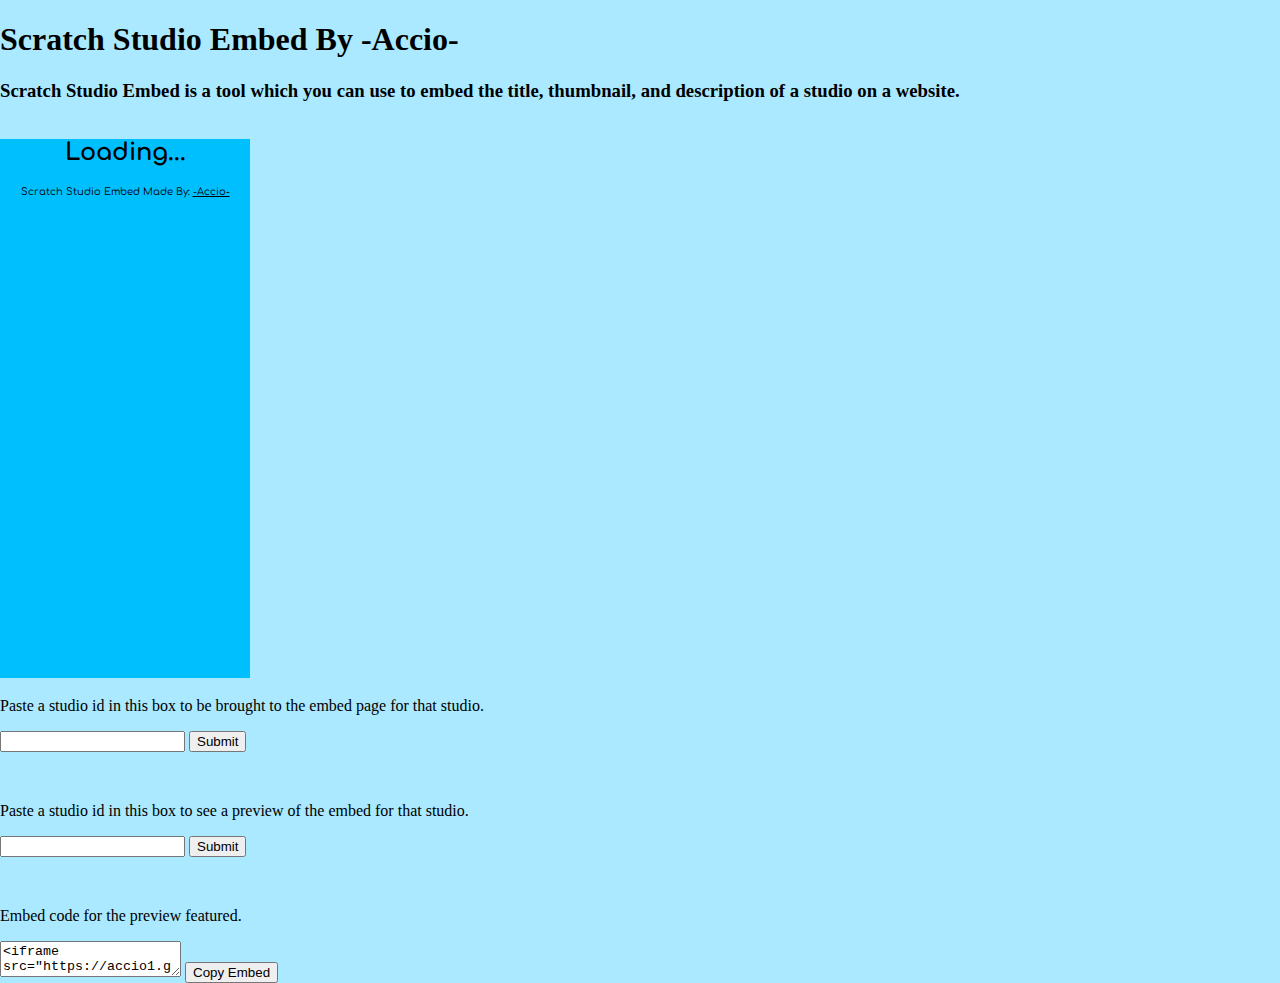
==== home/index.html @ cda0e788 "Add <base> tag" ====
<!doctype html>
<html>
	<head>		
		<title>Scratch Studio Embed</title>
		<link rel="stylesheet" type="text/css" href="home/stylesheet.css">
		<link rel="shortcut icon" type="image/png" href="favicon.png">
		<base href="https://accio1.github.io/SSE/">
		<style>
		body {
  			background-color: #aae9ff;
		}
		</style>
	</head>
	<body style="margin:0">
		<div class="content">
			<h1>Scratch Studio Embed
			<span id="DevTag">By -Accio-</span></h1>
			<h3>Scratch Studio Embed is a tool which you can use to embed the title, thumbnail, and description of a studio on a website.</h3>
			<br>
			
			<div id="embed"></div>
			
			<p>Paste a studio id in this box to be brought to the embed page for that studio.</p>
			<input type="text" id="GT_StudioID">
			<button onclick="GoTo()">Submit</button>
			<p id="GT_result"></p>
			
			<br>
			
			<p>Paste a studio id in this box to see a preview of the embed for that studio.</p>
			<input type="text" id="P_StudioID">
			<button onclick="preview()">Submit</button>
			<p id="P_result"></p>
			
			<br>
			
			<p>Embed code for the preview featured.</p>
			<textarea id="Ecode" readonly></textarea>
			<button onclick="copy()">Copy Embed</button><span id="copied"></span>
		</div>
		<script src="home/home.js"></script>
	</body>
</html>
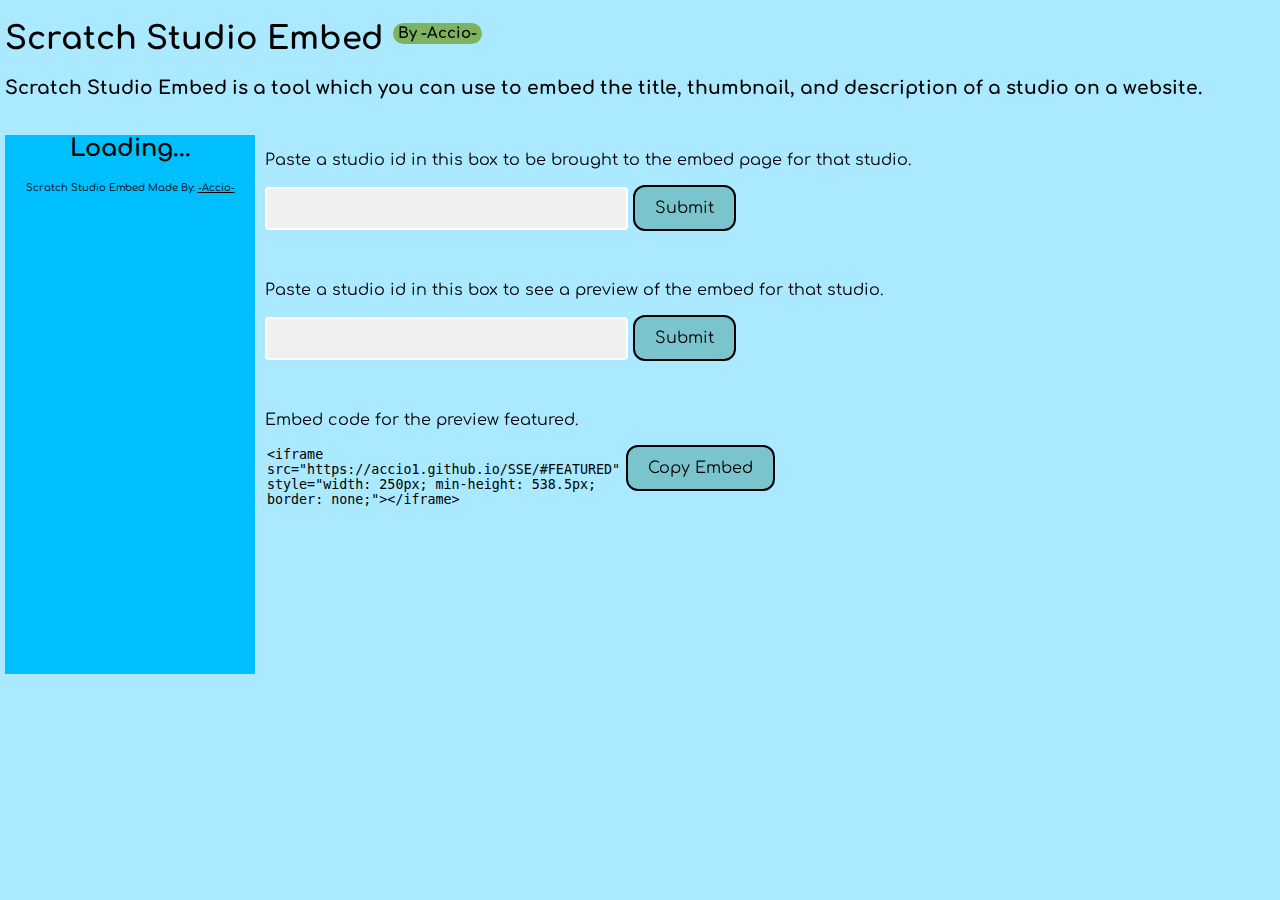
==== commit fd335fae: "Update index.html" ====
--- a/home/index.html
+++ b/home/index.html
@@ -2,9 +2,8 @@
 <html>
 	<head>		
 		<title>Scratch Studio Embed</title>
-		<link rel="stylesheet" type="text/css" href="home/stylesheet.css">
-		<link rel="shortcut icon" type="image/png" href="favicon.png">
-		<base href="https://accio1.github.io/SSE/">
+		<link rel="stylesheet" type="text/css" href="stylesheet.css">
+		<link rel="shortcut icon" type="image/png" href="../favicon.png">
 		<style>
 		body {
   			background-color: #aae9ff;
@@ -38,6 +37,6 @@
 			<textarea id="Ecode" readonly></textarea>
 			<button onclick="copy()">Copy Embed</button><span id="copied"></span>
 		</div>
-		<script src="home/home.js"></script>
+		<script src="home.js"></script>
 	</body>
 </html>
--- a/home/stylesheet.css
+++ b/home/stylesheet.css
@@ -0,0 +1,74 @@
+@import url('https://fonts.googleapis.com/css?family=Comfortaa&display=swap');
+
+.content {
+	margin-left: 5px;
+	font-family: Comfortaa, "Comic Sans MS", Arial, sans-serif;
+	}
+			
+#DevTag {
+	background: #7db35f;
+	padding: 2px 5px;
+	margin: 0px;
+	text-align: center;
+	border-radius: 25px;
+	display:inline-block;
+	font-size: 15px;
+	vertical-align:super;
+	}
+
+input[type=text]{
+	width:25%;
+	padding:12px 20px;
+	border:2px solid white;
+  	border-radius:4px;
+	background-color:#F0F0F0;
+	font-family: Comfortaa, "Comic Sans MS", Arial, sans-serif;
+	}
+			
+button {
+	background-color: #7AC5CD;
+	font-size: 16px;
+	padding: 12px 20px;
+	border-radius: 12px;
+	width: 50px%;
+	border:2px solid black;
+	font-family: Comfortaa, "Comic Sans MS", Arial, sans-serif;
+	}
+				
+button:hover {
+  	background-color: #8EE5EE;
+	}
+			
+button:active {
+  	background-color: #8EE5EE;
+	}
+			
+body {
+  	background-color: #aae9ff;
+	}
+		
+#embed {
+	float: left;
+	width: 250px; 
+	height: 538.5px;
+	padding-right: 10px;
+	}
+			
+#Ecode {
+	height: 100px;
+	width: 28%;
+	border: none;
+	border-radius: 2%;
+	resize: none;
+	float: left;
+	background: #aae9ff;
+	}
+			
+#Ecode:focus {
+  	outline-color: transparent;
+  	outline-style: none;
+	}
+		
+#copied {
+	margin-left: 10px;
+	}
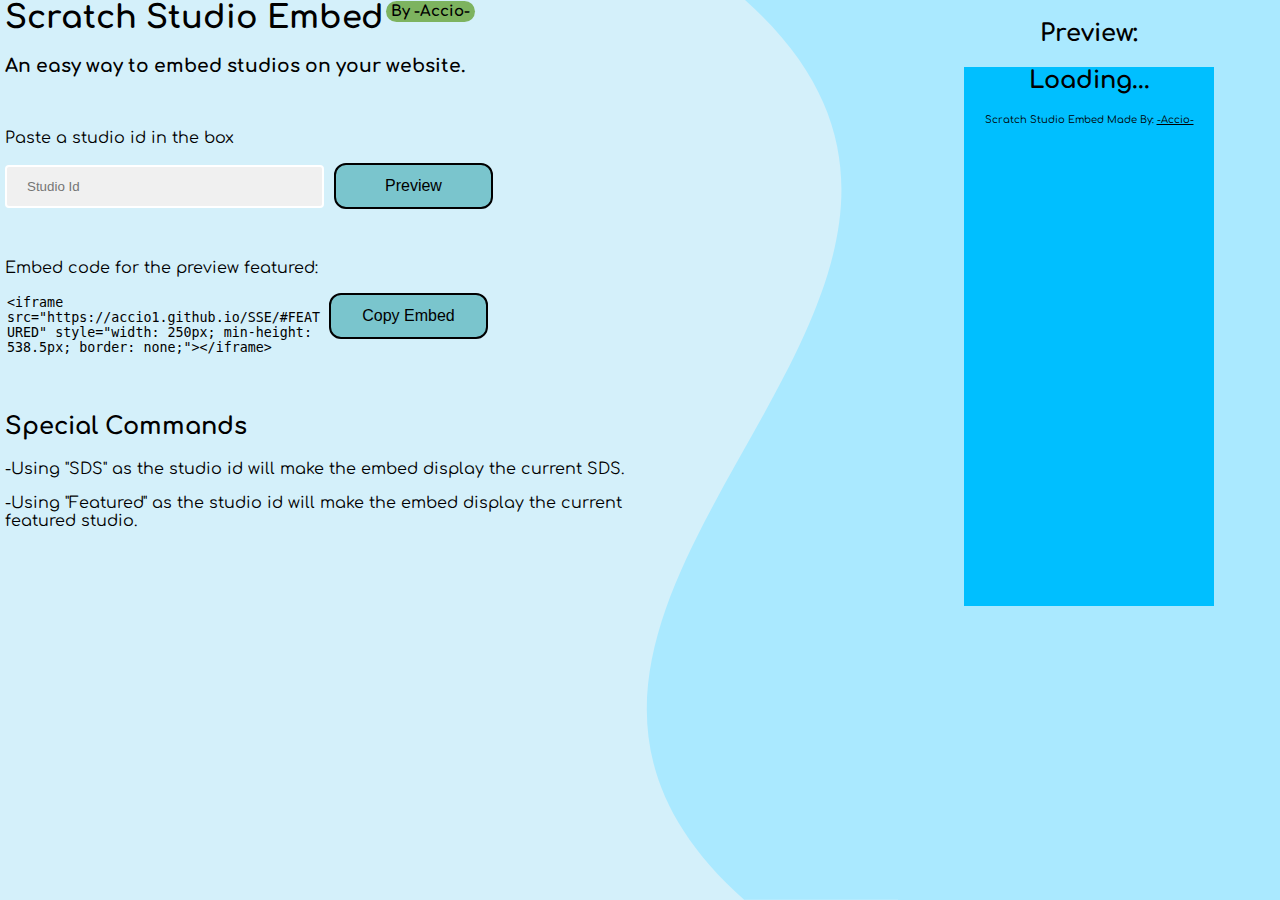
==== commit 8c783f9e: "Switched Layout" ====
--- a/home/index.html
+++ b/home/index.html
@@ -4,38 +4,41 @@
 		<title>Scratch Studio Embed</title>
 		<link rel="stylesheet" type="text/css" href="stylesheet.css">
 		<link rel="shortcut icon" type="image/png" href="../favicon.png">
-		<style>
-		body {
-  			background-color: #aae9ff;
-		}
-		</style>
+		<meta name="viewport" content="width=device-width, initial-scale=1.0">
+		<meta charset="UTF-8">
+		<meta name="description" content="AN easy way toembed studios on your website">
+		<meta name="keywords" content="Scratch,HTML,Embed,Studio">
+		<meta name="author" content="-Accio-">
 	</head>
 	<body style="margin:0">
 		<div class="content">
-			<h1>Scratch Studio Embed
-			<span id="DevTag">By -Accio-</span></h1>
-			<h3>Scratch Studio Embed is a tool which you can use to embed the title, thumbnail, and description of a studio on a website.</h3>
-			<br>
+			<div class="left">
+				<h1 style="margin-top:0px;">Scratch Studio Embed<span id="DevTag">By -Accio-</span></h1>
+				<h3>An easy way to embed studios on your website.</h3>
+				<br>
+				<p>Paste a studio id in the box</p>
+				<input type="text" id="P_StudioID"  placeholder="Studio Id">
+				<button onclick="preview()">Preview</button>
+				<p id="P_result"></p>
+				<br>
+				<p>Embed code for the preview featured:</p>
+				<textarea id="Ecode" readonly></textarea>
+				<button onclick="copy()">Copy Embed</button><span id="copied"></span>
+				<br>
+				<br>
+				<br>
+				<br>
+				<h2>Special Commands</h2>
+				<p>-Using "SDS" as the studio id will make the embed display the current SDS.</p>
+				<p>-Using "Featured" as the studio id will make the embed display the current featured studio.</p>
+			</div>
 			
-			<div id="embed"></div>
+			<div class="middle"></div>
 			
-			<p>Paste a studio id in this box to be brought to the embed page for that studio.</p>
-			<input type="text" id="GT_StudioID">
-			<button onclick="GoTo()">Submit</button>
-			<p id="GT_result"></p>
-			
-			<br>
-			
-			<p>Paste a studio id in this box to see a preview of the embed for that studio.</p>
-			<input type="text" id="P_StudioID">
-			<button onclick="preview()">Submit</button>
-			<p id="P_result"></p>
-			
-			<br>
-			
-			<p>Embed code for the preview featured.</p>
-			<textarea id="Ecode" readonly></textarea>
-			<button onclick="copy()">Copy Embed</button><span id="copied"></span>
+			<div class="right">
+				<h2>Preview:</h2>
+				<div id="embed"></div>
+			</div>
 		</div>
 		<script src="home.js"></script>
 	</body>
--- a/home/stylesheet.css
+++ b/home/stylesheet.css
@@ -1,14 +1,38 @@
 @import url('https://fonts.googleapis.com/css?family=Comfortaa&display=swap');
+		
+html, body {
+	margin: 0;
+	height: 100%;
+	}
+			
+body {
+	font-family: Comfortaa, "Comic Sans MS", Arial, sans-serif;
+	background-color: #d4f0faff;
+	}
+* {
+	box-sizing: border-box;
+	}
+			
+.content {
+	min-height: 100%;
+	display: flex;
+	flex-direction: row;
+	margin-left: 0px;
+	overflow: hidden;
+	}
 
-.content {
+/*Left Side*/
+
+.left {
+	width: 50%;
 	margin-left: 5px;
-	font-family: Comfortaa, "Comic Sans MS", Arial, sans-serif;
 	}
 			
 #DevTag {
 	background: #7db35f;
 	padding: 2px 5px;
 	margin: 0px;
+	margin-left: 2px;
 	text-align: center;
 	border-radius: 25px;
 	display:inline-block;
@@ -17,12 +41,11 @@
 	}
 
 input[type=text]{
-	width:25%;
+	width: 50%;
 	padding:12px 20px;
 	border:2px solid white;
   	border-radius:4px;
 	background-color:#F0F0F0;
-	font-family: Comfortaa, "Comic Sans MS", Arial, sans-serif;
 	}
 			
 button {
@@ -30,9 +53,9 @@
 	font-size: 16px;
 	padding: 12px 20px;
 	border-radius: 12px;
-	width: 50px%;
+	width: 25%;
 	border:2px solid black;
-	font-family: Comfortaa, "Comic Sans MS", Arial, sans-serif;
+	margin-left: 5px;
 	}
 				
 button:hover {
@@ -43,25 +66,14 @@
   	background-color: #8EE5EE;
 	}
 			
-body {
-  	background-color: #aae9ff;
-	}
-		
-#embed {
-	float: left;
-	width: 250px; 
-	height: 538.5px;
-	padding-right: 10px;
-	}
-			
 #Ecode {
 	height: 100px;
-	width: 28%;
+	width: 50%;
 	border: none;
 	border-radius: 2%;
 	resize: none;
 	float: left;
-	background: #aae9ff;
+	background: transparent;
 	}
 			
 #Ecode:focus {
@@ -71,4 +83,43 @@
 		
 #copied {
 	margin-left: 10px;
+			}
+/*End Left*/
+		
+.middle {
+	width: 20%;
+	background-image: url("RightBG.svg");
+  	background-position: left;
+ 	background-repeat: no-repeat;
+  	background-size: cover;
 	}
+/*Right Side*/
+			
+.right {
+	text-align: center;
+	width: 30%;
+	background-color: #aae9ffff;
+	}
+			
+#embed {
+	width: 250px; 
+	height: 538.5px;
+	margin: auto;
+	}
+			
+@media only screen and (max-width: 1045px) {
+	.content {
+		flex-direction: column;
+		}
+	.left {
+		width: 100%;
+		}	
+	.middle {
+		width: 100%;
+		visibility: hidden;
+		}
+	.right {
+		width: 100%;
+		border-radius: 25%;
+		}
+}
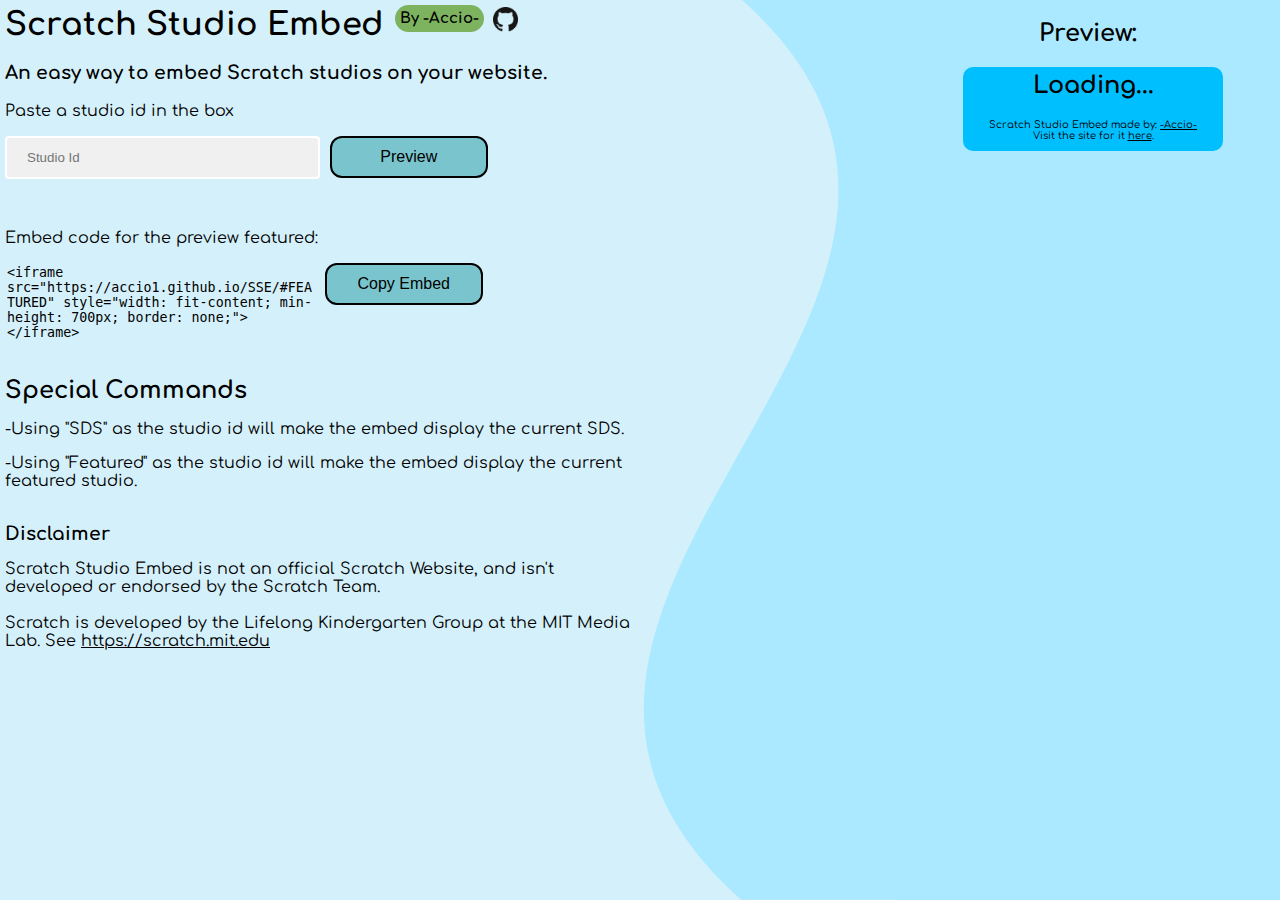
==== commit d47402f7: "Various Display Changes" ====
--- a/home/index.html
+++ b/home/index.html
@@ -6,16 +6,15 @@
 		<link rel="shortcut icon" type="image/png" href="../favicon.png">
 		<meta name="viewport" content="width=device-width, initial-scale=1.0">
 		<meta charset="UTF-8">
-		<meta name="description" content="AN easy way toembed studios on your website">
+		<meta name="description" content="Scratch Studio Embed is an easy way to embed Scratch studios on your website.">
 		<meta name="keywords" content="Scratch,HTML,Embed,Studio">
 		<meta name="author" content="-Accio-">
 	</head>
 	<body style="margin:0">
 		<div class="content">
 			<div class="left">
-				<h1 style="margin-top:0px;">Scratch Studio Embed<span id="DevTag">By -Accio-</span></h1>
-				<h3>An easy way to embed studios on your website.</h3>
-				<br>
+				<h1 style="margin-top:0px;">Scratch Studio Embed <span id="DevTag" style="background: #7db35f;">By -Accio-</span> <a href="https://github.com/Accio1/SSE" title="View on GitHub"><img src="GitHub.png" style="height:25px; margin-bottom: 3px;"></a></h1>
+				<h3>An easy way to embed Scratch studios on your website.</h3>
 				<p>Paste a studio id in the box</p>
 				<input type="text" id="P_StudioID"  placeholder="Studio Id">
 				<button onclick="preview()">Preview</button>
@@ -28,9 +27,15 @@
 				<br>
 				<br>
 				<br>
-				<h2>Special Commands</h2>
+				<br>
+				<h2 style="margin: 0px;">Special Commands</h2>
 				<p>-Using "SDS" as the studio id will make the embed display the current SDS.</p>
 				<p>-Using "Featured" as the studio id will make the embed display the current featured studio.</p>
+				<br>
+				<h3 style="margin: 0px;">Disclaimer</h3>
+				<!--<p>This project is open source and developed on GitHub <a href="https://github.com/Accio1/SSE">here</a>. Feel free to contribute by opening  an <a href="https://github.com/Accio1/SSE/issues">issue</a> or submitting a <a href="https://github.com/Accio1/SSE/pulls">pull request</a>.</p>-->
+				<p>Scratch Studio Embed is not an official Scratch Website, and isn't developed or endorsed by the Scratch Team.<br><br>
+Scratch is developed by the Lifelong Kindergarten Group at the MIT Media Lab. See <a href="https://scratch.mit.edu">https://scratch.mit.edu</a></p>
 			</div>
 			
 			<div class="middle"></div>
--- a/home/stylesheet.css
+++ b/home/stylesheet.css
@@ -9,6 +9,7 @@
 	font-family: Comfortaa, "Comic Sans MS", Arial, sans-serif;
 	background-color: #d4f0faff;
 	}
+
 * {
 	box-sizing: border-box;
 	}
@@ -21,16 +22,23 @@
 	overflow: hidden;
 	}
 
+a {
+	color: inherit;
+	}
+		
+a:hover {
+	color: blue;
+	}
+
 /*Left Side*/
 
 .left {
 	width: 50%;
-	margin-left: 5px;
+	padding: 5px
 	}
 			
 #DevTag {
-	background: #7db35f;
-	padding: 2px 5px;
+	padding: 5px;
 	margin: 0px;
 	margin-left: 2px;
 	text-align: center;
@@ -51,7 +59,7 @@
 button {
 	background-color: #7AC5CD;
 	font-size: 16px;
-	padding: 12px 20px;
+	padding: 10px 15px;
 	border-radius: 12px;
 	width: 25%;
 	border:2px solid black;
@@ -64,6 +72,7 @@
 			
 button:active {
   	background-color: #8EE5EE;
+	outline: none;
 	}
 			
 #Ecode {
@@ -77,8 +86,7 @@
 	}
 			
 #Ecode:focus {
-  	outline-color: transparent;
-  	outline-style: none;
+  	outline: none;
 	}
 		
 #copied {
@@ -103,7 +111,7 @@
 			
 #embed {
 	width: 250px; 
-	height: 538.5px;
+	height: 600px;
 	margin: auto;
 	}
 			
@@ -120,6 +128,5 @@
 		}
 	.right {
 		width: 100%;
-		border-radius: 25%;
 		}
-}
+}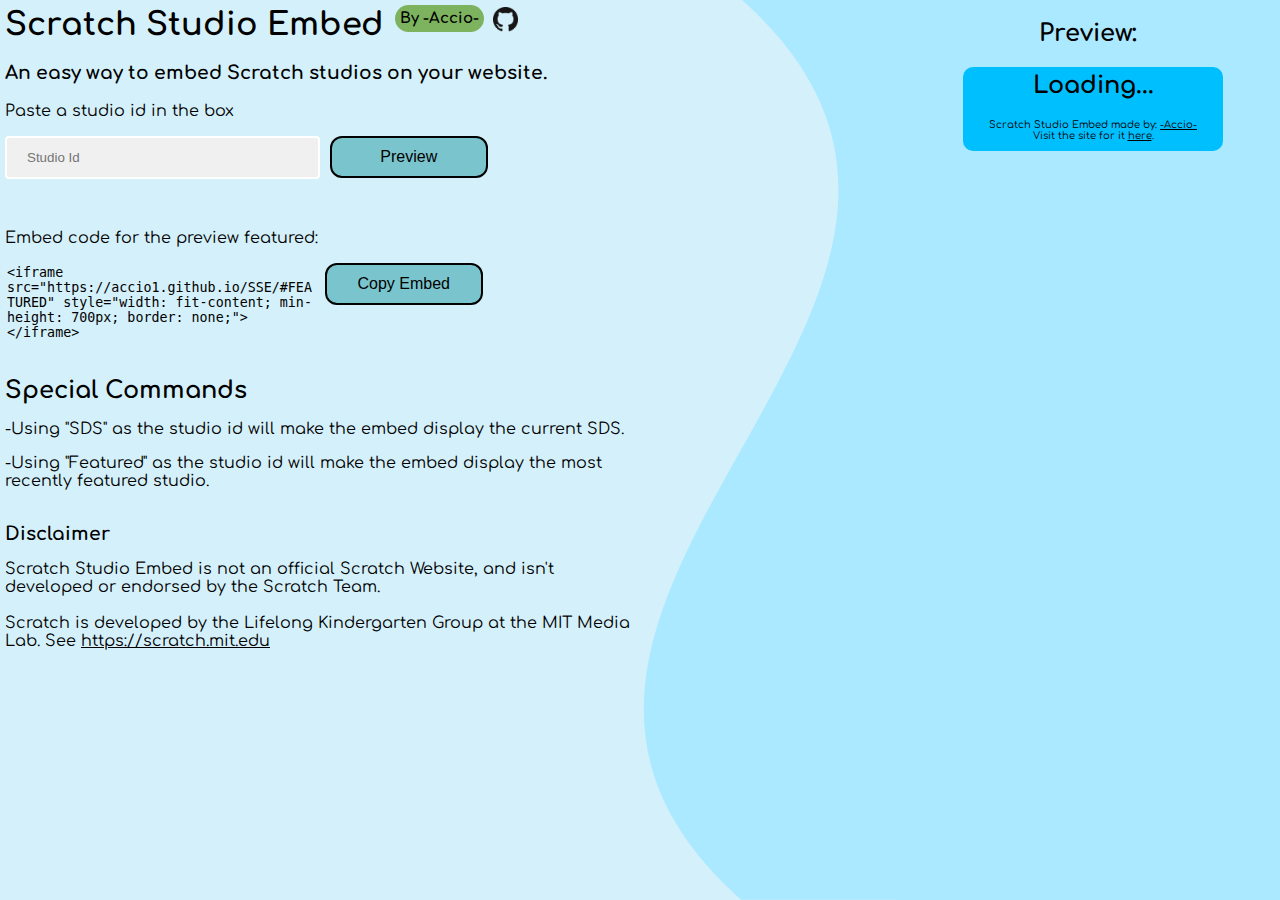
==== commit 70f2effd: "Merge 39f94ead0882c39683f0f46e2d4be4d3bd04f6cd into 31c58ec1ffc3f0797f524eb20de36cb550a15641" ====
--- a/home/index.html
+++ b/home/index.html
@@ -30,7 +30,7 @@
 				<br>
 				<h2 style="margin: 0px;">Special Commands</h2>
 				<p>-Using "SDS" as the studio id will make the embed display the current SDS.</p>
-				<p>-Using "Featured" as the studio id will make the embed display the current featured studio.</p>
+				<p>-Using "Featured" as the studio id will make the embed display the most recently featured studio.</p>
 				<br>
 				<h3 style="margin: 0px;">Disclaimer</h3>
 				<!--<p>This project is open source and developed on GitHub <a href="https://github.com/Accio1/SSE">here</a>. Feel free to contribute by opening  an <a href="https://github.com/Accio1/SSE/issues">issue</a> or submitting a <a href="https://github.com/Accio1/SSE/pulls">pull request</a>.</p>-->
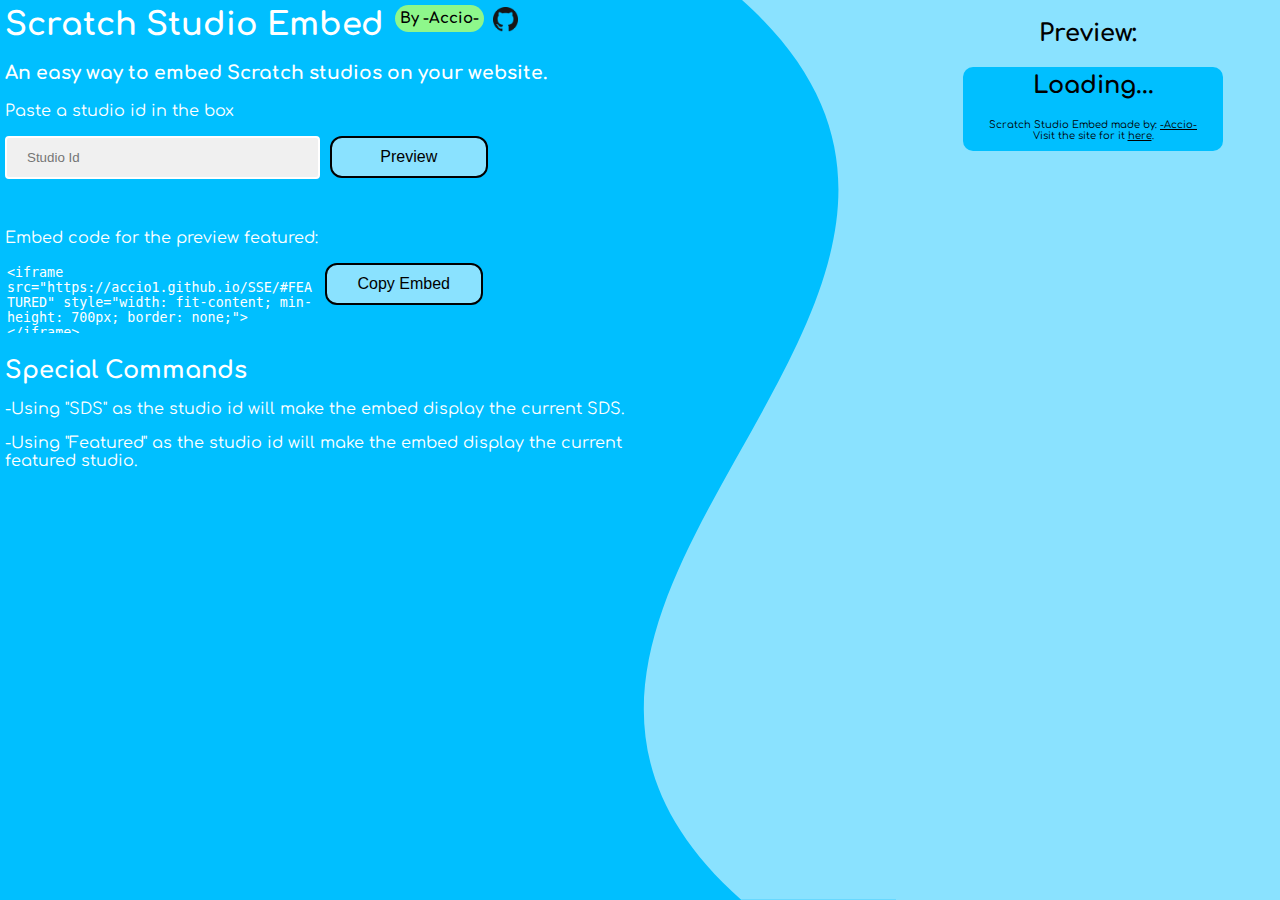
==== commit 889e946a: "Small Changes" ====
--- a/home/index.html
+++ b/home/index.html
@@ -7,35 +7,36 @@
 		<meta name="viewport" content="width=device-width, initial-scale=1.0">
 		<meta charset="UTF-8">
 		<meta name="description" content="Scratch Studio Embed is an easy way to embed Scratch studios on your website.">
-		<meta name="keywords" content="Scratch,HTML,Embed,Studio">
+		<meta name="keywords" content="Scratch, HTML, Embed, Studio">
 		<meta name="author" content="-Accio-">
 	</head>
 	<body style="margin:0">
 		<div class="content">
 			<div class="left">
-				<h1 style="margin-top:0px;">Scratch Studio Embed <span id="DevTag" style="background: #7db35f;">By -Accio-</span> <a href="https://github.com/Accio1/SSE" title="View on GitHub"><img src="GitHub.png" style="height:25px; margin-bottom: 3px;"></a></h1>
+				<h1 style="margin-top:0px;">Scratch Studio Embed <span class="DevTag">By -Accio-</span> <a href="https://github.com/Accio1/SSE" title="View on GitHub"><img src="GitHub.png" style="height:25px; margin-bottom: 3px;"></a></h1>
 				<h3>An easy way to embed Scratch studios on your website.</h3>
 				<p>Paste a studio id in the box</p>
 				<input type="text" id="P_StudioID"  placeholder="Studio Id">
 				<button onclick="preview()">Preview</button>
 				<p id="P_result"></p>
 				<br>
+				
+				<div class="embedcode">
 				<p>Embed code for the preview featured:</p>
 				<textarea id="Ecode" readonly></textarea>
-				<button onclick="copy()">Copy Embed</button><span id="copied"></span>
+				<button onclick="copy()">Copy Embed</button><p id="copied"></p>
+				</div>
 				<br>
 				<br>
-				<br>
-				<br>
-				<br>
+				<div class="specialcommands">
 				<h2 style="margin: 0px;">Special Commands</h2>
 				<p>-Using "SDS" as the studio id will make the embed display the current SDS.</p>
-				<p>-Using "Featured" as the studio id will make the embed display the most recently featured studio.</p>
-				<br>
-				<h3 style="margin: 0px;">Disclaimer</h3>
-				<!--<p>This project is open source and developed on GitHub <a href="https://github.com/Accio1/SSE">here</a>. Feel free to contribute by opening  an <a href="https://github.com/Accio1/SSE/issues">issue</a> or submitting a <a href="https://github.com/Accio1/SSE/pulls">pull request</a>.</p>-->
+				<p>-Using "Featured" as the studio id will make the embed display the current featured studio.</p>
+				</div>
+				<!--<h3 style="margin: 0px;">Disclaimer</h3>
+				<p>This project is open source and developed on GitHub <a href="https://github.com/Accio1/SSE">here</a>. Feel free to contribute by opening  an <a href="https://github.com/Accio1/SSE/issues">issue</a> or submitting a <a href="https://github.com/Accio1/SSE/pulls">pull request</a>.</p>
 				<p>Scratch Studio Embed is not an official Scratch Website, and isn't developed or endorsed by the Scratch Team.<br><br>
-Scratch is developed by the Lifelong Kindergarten Group at the MIT Media Lab. See <a href="https://scratch.mit.edu">https://scratch.mit.edu</a></p>
+Scratch is developed by the Lifelong Kindergarten Group at the MIT Media Lab. See <a href="https://scratch.mit.edu">https://scratch.mit.edu</a></p>-->
 			</div>
 			
 			<div class="middle"></div>
--- a/home/stylesheet.css
+++ b/home/stylesheet.css
@@ -7,7 +7,7 @@
 			
 body {
 	font-family: Comfortaa, "Comic Sans MS", Arial, sans-serif;
-	background-color: #d4f0faff;
+	background-color: #00bfff;
 	}
 
 * {
@@ -34,10 +34,11 @@
 
 .left {
 	width: 50%;
-	padding: 5px
+	padding: 5px;
+	color: white;
 	}
 			
-#DevTag {
+.DevTag {
 	padding: 5px;
 	margin: 0px;
 	margin-left: 2px;
@@ -46,6 +47,8 @@
 	display:inline-block;
 	font-size: 15px;
 	vertical-align:super;
+	background: #8ef78b;
+	color: black;
 	}
 
 input[type=text]{
@@ -57,7 +60,7 @@
 	}
 			
 button {
-	background-color: #7AC5CD;
+	background-color: #8ae2ff;
 	font-size: 16px;
 	padding: 10px 15px;
 	border-radius: 12px;
@@ -67,22 +70,22 @@
 	}
 				
 button:hover {
-  	background-color: #8EE5EE;
+	background-color: #8EE5EE;
 	}
 			
 button:active {
-  	background-color: #8EE5EE;
 	outline: none;
 	}
 			
 #Ecode {
-	height: 100px;
+	height: 70px;
 	width: 50%;
 	border: none;
 	border-radius: 2%;
 	resize: none;
 	float: left;
 	background: transparent;
+	color: white;
 	}
 			
 #Ecode:focus {
@@ -97,16 +100,14 @@
 .middle {
 	width: 20%;
 	background-image: url("RightBG.svg");
-  	background-position: left;
- 	background-repeat: no-repeat;
-  	background-size: cover;
+	background-size: cover;
 	}
 /*Right Side*/
 			
 .right {
 	text-align: center;
 	width: 30%;
-	background-color: #aae9ffff;
+	background-color: #8ae2ff;
 	}
 			
 #embed {
